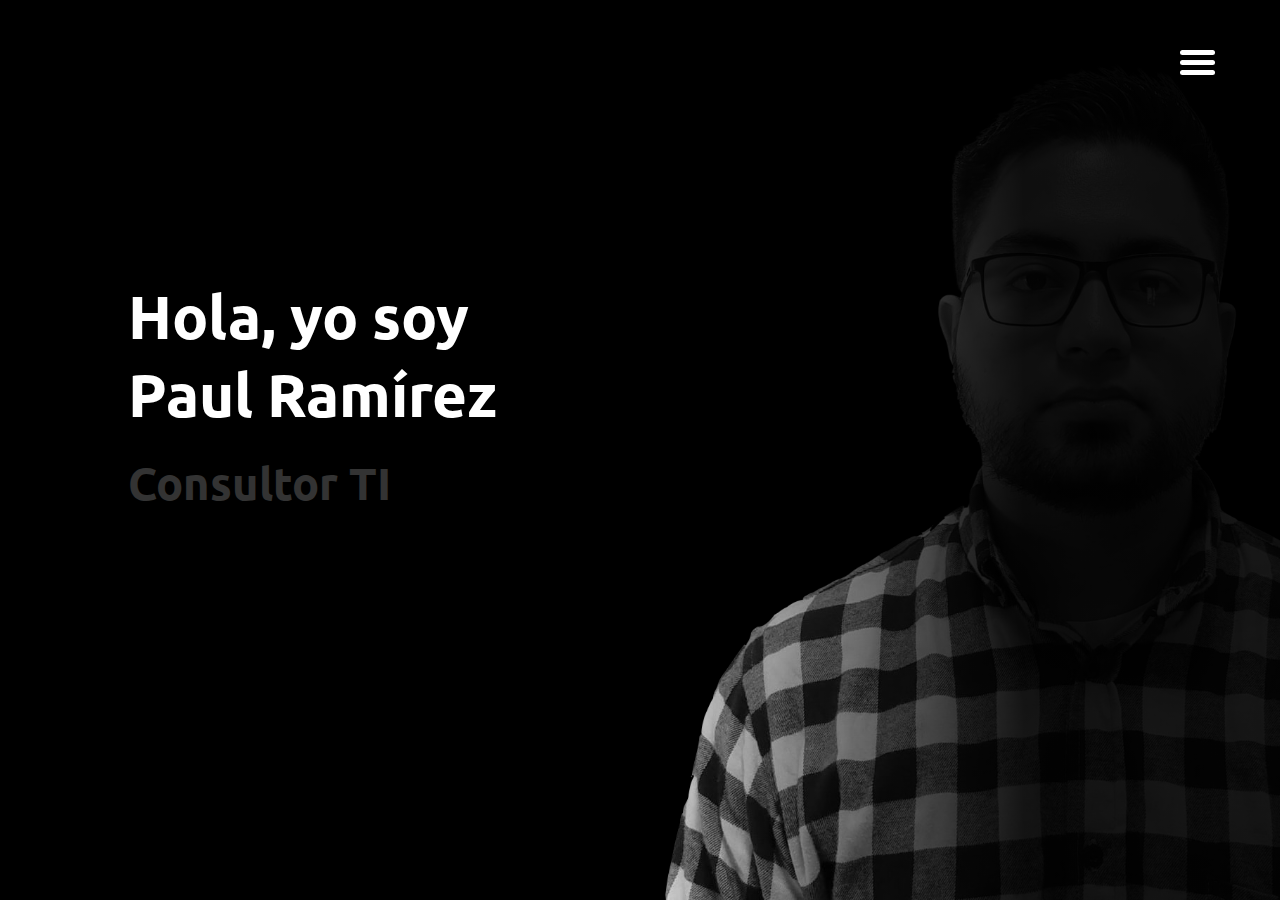
==== index.html @ 2d4d8e25 "adding contact form" ====
<!DOCTYPE html>
<html lang="es">
<head>
    <title>Paul Ramirez</title>
    <meta charset="utf-8">
    <meta name="viewport" content="width=device-width, initial-scale=1">
    <meta http-equiv="X-UA-Compatible" content="IE=edge">
    <meta name="description" content="HTML5 website Porfolio template">
    <meta name="keywords" content="global, template, html, sass, jquery">
    <meta name="author" content="Paul Ramirez">7
    <link rel="apple-touch-icon" sizes="180x180" href="apple-touch-icon.png">
    <link rel="icon" type="image/png" sizes="32x32" href="favicon-32x32.png">
    <link rel="icon" type="image/png" sizes="16x16" href="favicon-16x16.png">
    <link rel="manifest" href="/site.webmanifest">
    <link rel="preconnect" href="https://fonts.googleapis.com">
    <link rel="preconnect" href="https://fonts.gstatic.com" crossorigin>
    <link href="https://fonts.googleapis.com/css2?family=Ubuntu:wght@500&display=swap" rel="stylesheet">     
    <link rel="stylesheet" href="css/estilo.css">
    <script src="https://code.jquery.com/jquery-3.6.0.min.js" integrity="sha256-/xUj+3OJU5yExlq6GSYGSHk7tPXikynS7ogEvDej/m4=" crossorigin="anonymous"></script>
</head>
<body>
    <header>
        <button class="menu-btn"><span></span></button>
            <aside>
                <nav>
                  <ul>
                    <li><a href="index.html">Inicio</a></li>
                    <li><a href="about.html">Quién soy</a></li>
                    <li><a href="portfolio.html">Lo que hago</a></li>
                    <li><a href="contact.html">Contacto</a></li>
                  </ul>
                </nav>
              </aside>
      </header>
      
    <div class="conteiner">
        <main class="home">
            <div class="presentacion">
                <h1>Hola, yo soy Paul Ramírez</h1>
                <h2>Consultor TI</h2>
            </div>
            <div class="portada"></div>
        </main>
    </div>
    <script>
        (function($) {
        $(function() {
          $('.menu-btn').click(function() {
            $('aside').toggleClass('open');
            $('span').toggleClass('burger');
            $('.conteiner').toggleClass('blur');
          });
        });
      })(jQuery);
      </script>
</body>
</html>
---- css/estilo.css ----
@import url(menu.css);
@import url(testimonials.css);

* {
    margin: 0;
    padding: 0;
}

body {
    background-color: black;
    font-family: 'Ubuntu', sans-serif; 
}

section {
    margin-top: 2em;
}

hr {
    height: 4px;
    background-image: linear-gradient(90deg, transparent, #666, transparent);
    border: 0;
    margin-top: 2em;
    margin-bottom: 5em;
}

.presentacion {
    margin-top: 15%;
    margin-left: 5%;
    width: 30%;
    display: block;
    align-items: center;
    color: white;
    font-size: 26px;
}

.presentacion h2 {
    color: #666;
    margin-top: 0.5em;
}


.portada {
    position: fixed;
    top: 0;
    right: 0;
    bottom: 0;
    left: 0;
    background-image: url("../assets/img/paulbyn-min.png");
    background-size: cover;
    background-repeat: no-repeat;
}

.portada::before {
    content: "";
    width: 100%;
    height: 100%;
    position: absolute;
    top: 0;
    right: 0;
    background: linear-gradient(90deg,rgba(122, 122, 122, 0),rgba(0,0,0,0.90));
}   

/*media Query*/

@media (min-width: 500px) {
    .portada {
        position: fixed;
        top: 0;
        right: 0;
        bottom: 0;
        left: 50%;
        background-image: url("../assets/img/paulbyn.png");
        background-size: cover;
        background-repeat: no-repeat;
    }
    .portada::before {
        content: "";
        width: 100%;
        height: 100%;
        position: absolute;
        top: 0;
        right: 0;
        background: linear-gradient(90deg,rgba(122, 122, 122, 0),rgba(0,0,0,0.90) 60%);
    }  

    .presentacion {
        margin-top: 20%;
        margin-left: 10%;
        width: 30%;
        display: block;
        align-items: center;
        color: white;
        font-size: 30px;
    }
    
    .presentacion h2 {
        color: #333;
    }

  }

  /*Estilos de About*/

.about {
    margin: 5em 2em;
    color: #fafafa;
    display: flex;
    flex-direction: column;
    text-align: center;
}

.conteiner .fondo {
    width: 100%;
    height: 750px;
    background-image: url("../assets/img/Portada.jpg");
    background-repeat: no-repea;
    background-size: cover;
    background-position: center bottom;
}

.about h1 {
 margin-bottom: 1em;
 font-size: 2em;
}

.about h2 {
    margin-top: 2em;
    font-size: 1.5em;
    margin-bottom: 1em;
    text-align: center;
}

.about .parrafo {
    margin: auto;
    display: flex;
    flex-direction: column;
    flex-wrap: wrap;
    max-width: 600px;
}

.about p {
    text-align: justify;
    font-size: 1.5em;
    line-height: 1.5em;
    margin-bottom: 1em;
}

.personal-data {
    margin: auto;
    margin-top: 3em;
    display: flex;
    flex-wrap: wrap;
    justify-content: center;
    flex-wrap: wrap;
}

.personal-data ul {
    font-family: 'Ubuntu', sans-serif;
    font-size: 2em;
    line-height: 1.5em;
    margin-left: 1.8em;
}

.personal-data ul li span {
    text-transform: capitalize;
    margin-bottom: 7px;
    font-family: 'Open Sans', sans-serif;
    font-weight: 400;
    font-size: 1em;
    opacity: .8;
    padding-right: 20px;
}

.llamada {
    display: flex;
    flex-direction: column;
    text-align: center;
}

.btn {
    text-decoration: none;
    padding: 0.4em 1.2em;
    font-weight: 600;
    font-size: 20px;
    color: #fafafa;
    background-color: transparent;
    border: 2px solid #fafafa;
    border-radius: 25px;
    transition: 0.5s;
}

.btn:hover{
    /*box-shadow: 1px 2px 3px 3px #999;*/
	background-color: #fafafa;
    color: #333 !important;
  }


.contact{
    color: #fafafa;
    display: flex;
    flex-direction: column;
    text-align: center;
    font-size: 1.5em;
    line-height: 1.5em;
    margin: 2em 2em;
    padding-top: 2em;
}


.contact h1 {
    margin-bottom: 1em;
    line-height: 1.1em;
}

.contact p{
    margin: 1em;
}


.social {
    text-align: center;
}

.social img{
    margin: 1em;
}

.social img:hover{
    transform: scale(1.3);
}

/*Portfolio Styles*/

.portfolio-conteiner h1{
    text-align: center;
    margin-bottom: 2em;
}

.work {
    margin: 5em 2em;
    color: #fafafa;
}

.proyecto {
    margin-top: 2em;
    display: flex;
    flex-wrap: wrap;
    justify-content: center;
    margin-bottom: 4em;
}

.img {
    background-image: url('../assets/img/Inicio.png');
    background-size: 85%;
    background-repeat: no-repeat;
    background-position-x: 5.5em;
    background-position-y: 1.4em;
    width: 624px; 
    height: 398px;
}

.img1 {
    background-image: url('../assets/img/cms.png');
    background-size: 85%;
    background-repeat: no-repeat;
    background-position-x: 5.5em;
    background-position-y: 1.4em;
    width: 624px; 
    height: 398px;
}

.img2 {
    background-image: url('../assets/img/dashboard-finanzas-min.png');
    background-size: 85%;
    background-repeat: no-repeat;
    background-position-x: 5.5em;
    background-position-y: 1.4em;
    width: 624px; 
    height: 398px;
}

.img img{
    width: 700px; 
}

.img1 img{
    width: 700px; 
}

.img2 img{
    width: 700px; 
}

@media (max-width: 810px) {
    .proyecto {
        box-shadow: none;
    }
    .img {
        background-size: 76%;
        background-position-x: 3.1em;
        background-position-y: .8em;
        display: flex;
        justify-content: center;
        width: 400px;
        height: 230px;
    }

    .img img{
        width: 400px;
        height: 250px;
    }

    .img1 {
        background-size: 76%;
        background-position-x: 3.1em;
        background-position-y: .8em;
        display: flex;
        justify-content: center;
        width: 400px;
        height: 230px;
    }

    .img1 img{
        width: 400px;
        height: 250px;
    }

    .img2 {
        background-size: 76%;
        background-position-x: 3.1em;
        background-position-y: .8em;
        display: flex;
        justify-content: center;
        width: 400px;
        height: 230px;
    }

    .img2 img{
        width: 400px;
        height: 250px;
    }
}

.description {
    width: 400px;
    margin: 2em;
}

.description p{
    margin-top: 1em;
    margin-bottom: 2em;
}


.galery {
	display: flex;
	flex-wrap: wrap;
	justify-content: center;	
}

.galery img {
	width: 400px;
	margin: 16px;
	border-radius: 6px;
	object-fit: contain;
}

.galery .without-format{
    width: 400px;
	margin: 16px;
    text-align: center;
    padding-top: 2em;
	border-radius: 6px;
}

.atras {
    color: #fafafa;
    text-shadow: #333 2px 1px 5px;
}

.atras:hover{
    transform: scale(1.1);
}
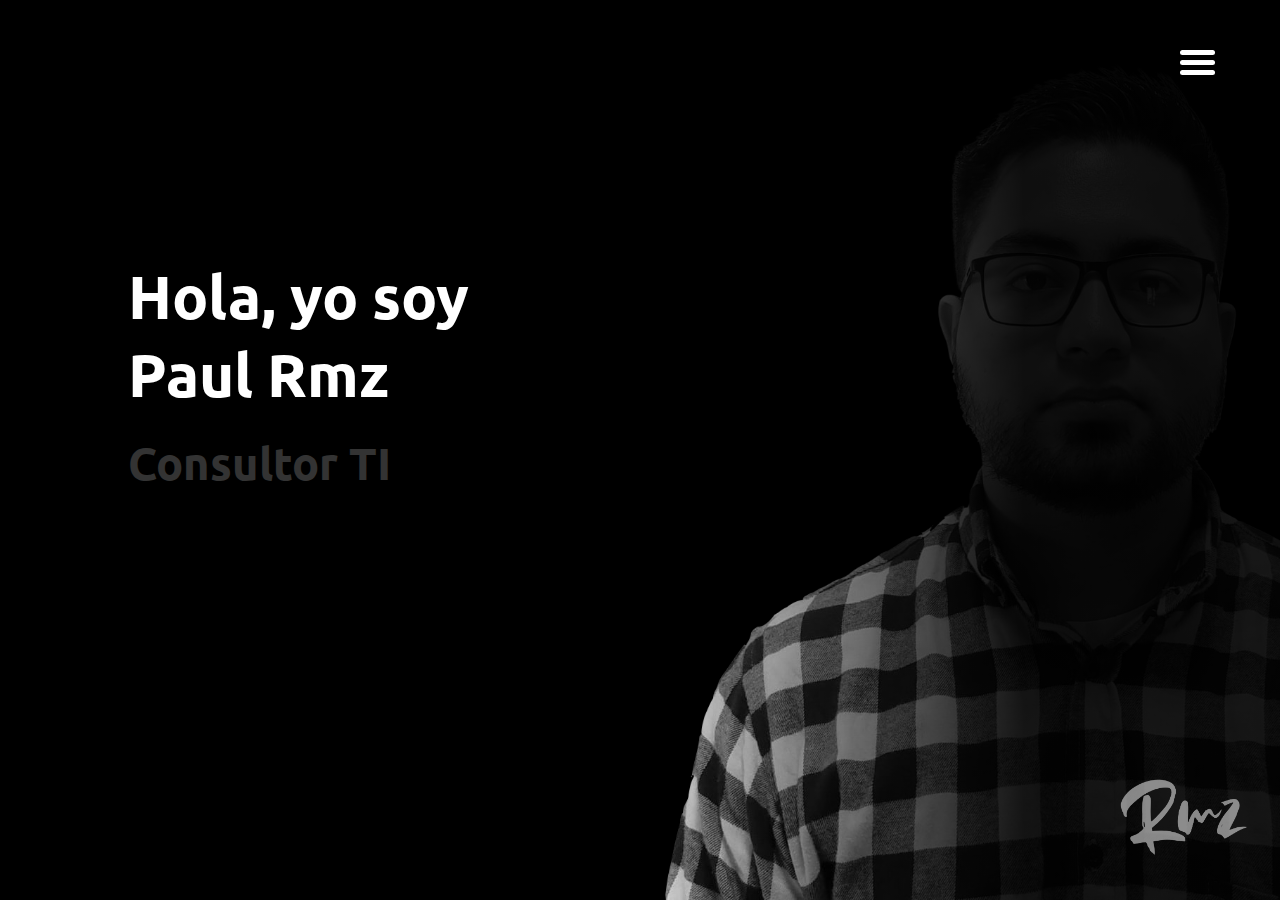
==== commit 81b1bea1: "About update" ====
--- a/index.html
+++ b/index.html
@@ -7,7 +7,7 @@
     <meta http-equiv="X-UA-Compatible" content="IE=edge">
     <meta name="description" content="HTML5 website Porfolio template">
     <meta name="keywords" content="global, template, html, sass, jquery">
-    <meta name="author" content="Paul Ramirez">7
+    <meta name="author" content="Paul Ramirez">
     <link rel="apple-touch-icon" sizes="180x180" href="apple-touch-icon.png">
     <link rel="icon" type="image/png" sizes="32x32" href="favicon-32x32.png">
     <link rel="icon" type="image/png" sizes="16x16" href="favicon-16x16.png">
@@ -33,13 +33,14 @@
               </aside>
       </header>
       
-    <div class="conteiner">
+    <div class="container">
         <main class="home">
             <div class="presentacion">
-                <h1>Hola, yo soy Paul Ramírez</h1>
+                <h1>Hola, yo soy Paul Rmz</h1>
                 <h2>Consultor TI</h2>
             </div>
             <div class="portada"></div>
+            <a href="index.html" style="position: fixed;right: 20px;bottom: 20px;z-index: 1;"><img src="assets/img/Firma-min.png" class="firma" alt=""></a>
         </main>
     </div>
     <script>
@@ -48,7 +49,7 @@
           $('.menu-btn').click(function() {
             $('aside').toggleClass('open');
             $('span').toggleClass('burger');
-            $('.conteiner').toggleClass('blur');
+            $('.container').toggleClass('blur');
           });
         });
       })(jQuery);
--- a/css/estilo.css
+++ b/css/estilo.css
@@ -9,6 +9,16 @@
 body {
     background-color: black;
     font-family: 'Ubuntu', sans-serif; 
+}
+
+.firma{
+    width: 150px;
+    opacity: 60%;
+    transition: 0.5s;
+}
+
+.firma:hover{
+    opacity: 100%;
 }
 
 section {
@@ -102,33 +112,56 @@
   /*Estilos de About*/
 
 .about {
-    margin: 5em 2em;
+    margin: 2em;
     color: #fafafa;
     display: flex;
     flex-direction: column;
     text-align: center;
 }
 
-.conteiner .fondo {
-    width: 100%;
-    height: 750px;
-    background-image: url("../assets/img/Portada.jpg");
-    background-repeat: no-repea;
-    background-size: cover;
-    background-position: center bottom;
-}
-
-.about h1 {
- margin-bottom: 1em;
- font-size: 2em;
-}
-
-.about h2 {
-    margin-top: 2em;
-    font-size: 1.5em;
-    margin-bottom: 1em;
-    text-align: center;
-}
+.card-hover:hover{
+    transform: scale(1.05);
+    transition: 0.5s;
+}
+.brush{
+  filter: grayscale(100%);
+  transition: 0.9s;
+}
+.brush:hover{
+    filter: grayscale(0);
+}
+.icon{
+  filter: grayscale(100%);
+  transition: 0.3s;
+}
+.icon:hover{
+  filter: grayscale(0);
+}
+
+.parrafo {
+    text-align: start;
+}
+
+@media (max-width: 820px) {
+    .parrafo {
+        text-align: center;
+    }
+    .parrafo .btn{
+        margin: auto;
+    }
+    .brush{
+        filter: grayscale(0);
+        transition: 0.5s;
+      }
+    .icon{
+        filter: grayscale(0);
+        transition: 0.5s;
+    }
+    .icon:hover{
+        transform: scale(1.1);
+    }
+}
+
 
 .about .parrafo {
     margin: auto;
@@ -136,13 +169,6 @@
     flex-direction: column;
     flex-wrap: wrap;
     max-width: 600px;
-}
-
-.about p {
-    text-align: justify;
-    font-size: 1.5em;
-    line-height: 1.5em;
-    margin-bottom: 1em;
 }
 
 .personal-data {
@@ -217,17 +243,8 @@
     margin: 1em;
 }
 
-
-.social {
-    text-align: center;
-}
-
-.social img{
-    margin: 1em;
-}
-
 .social img:hover{
-    transform: scale(1.3);
+    transform: scale(1.2);
 }
 
 /*Portfolio Styles*/
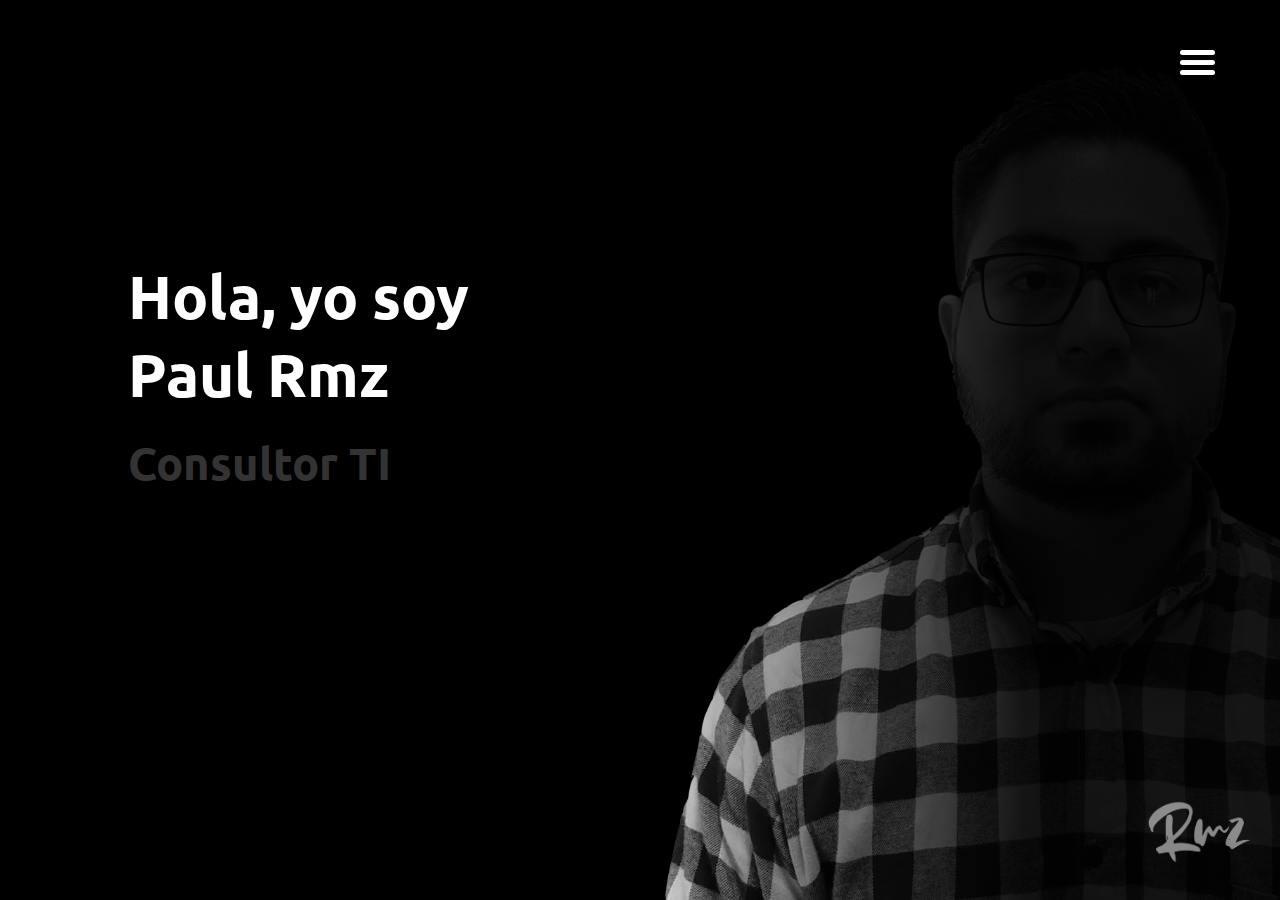
==== commit d9b35d2c: "updating signature styles" ====
--- a/index.html
+++ b/index.html
@@ -40,7 +40,7 @@
                 <h2>Consultor TI</h2>
             </div>
             <div class="portada"></div>
-            <a href="index.html" style="position: fixed;right: 20px;bottom: 20px;z-index: 1;"><img src="assets/img/Firma-min.png" class="firma" alt=""></a>
+            <a href="index.html"><img src="assets/img/Firma-min.png" class="firma" alt=""></a>
         </main>
     </div>
     <script>
--- a/css/estilo.css
+++ b/css/estilo.css
@@ -12,8 +12,12 @@
 }
 
 .firma{
-    width: 150px;
+    width: 120px;
     opacity: 60%;
+    position: fixed;
+    right: 20px;
+    bottom: 20px;
+    z-index: 1;
     transition: 0.5s;
 }
 
@@ -144,10 +148,10 @@
 
 @media (max-width: 820px) {
     .parrafo {
-        text-align: center;
-    }
-    .parrafo .btn{
-        margin: auto;
+        text-align: justify;
+    }
+    .firma{
+        transform: scale(0.8);
     }
     .brush{
         filter: grayscale(0);
